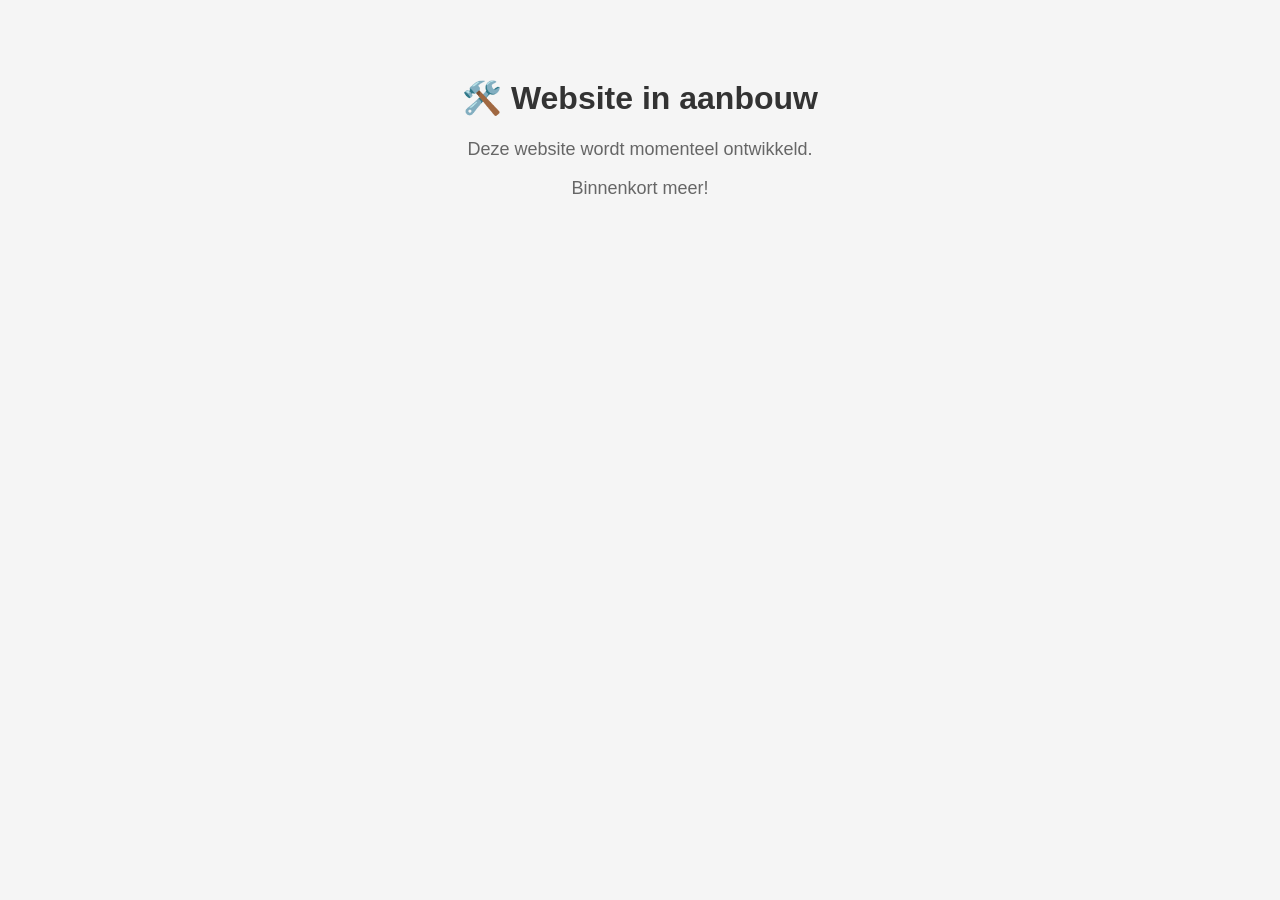
==== index.html @ 9d11d44c "index.html" ====
<!DOCTYPE html>
<html lang="nl">
<head>
    <meta charset="UTF-8">
    <meta name="viewport" content="width=device-width, initial-scale=1.0">
    <title>Tijdelijke Website</title>
    <style>
        body {
            font-family: Arial, sans-serif;
            text-align: center;
            padding: 50px;
            background-color: #f5f5f5;
        }
        h1 {
            color: #333;
        }
        p {
            color: #666;
            font-size: 18px;
        }
    </style>
</head>
<body>
    <h1>🛠️ Website in aanbouw</h1>
    <p>Deze website wordt momenteel ontwikkeld.</p>
    <p>Binnenkort meer!</p>
</body>
</html>
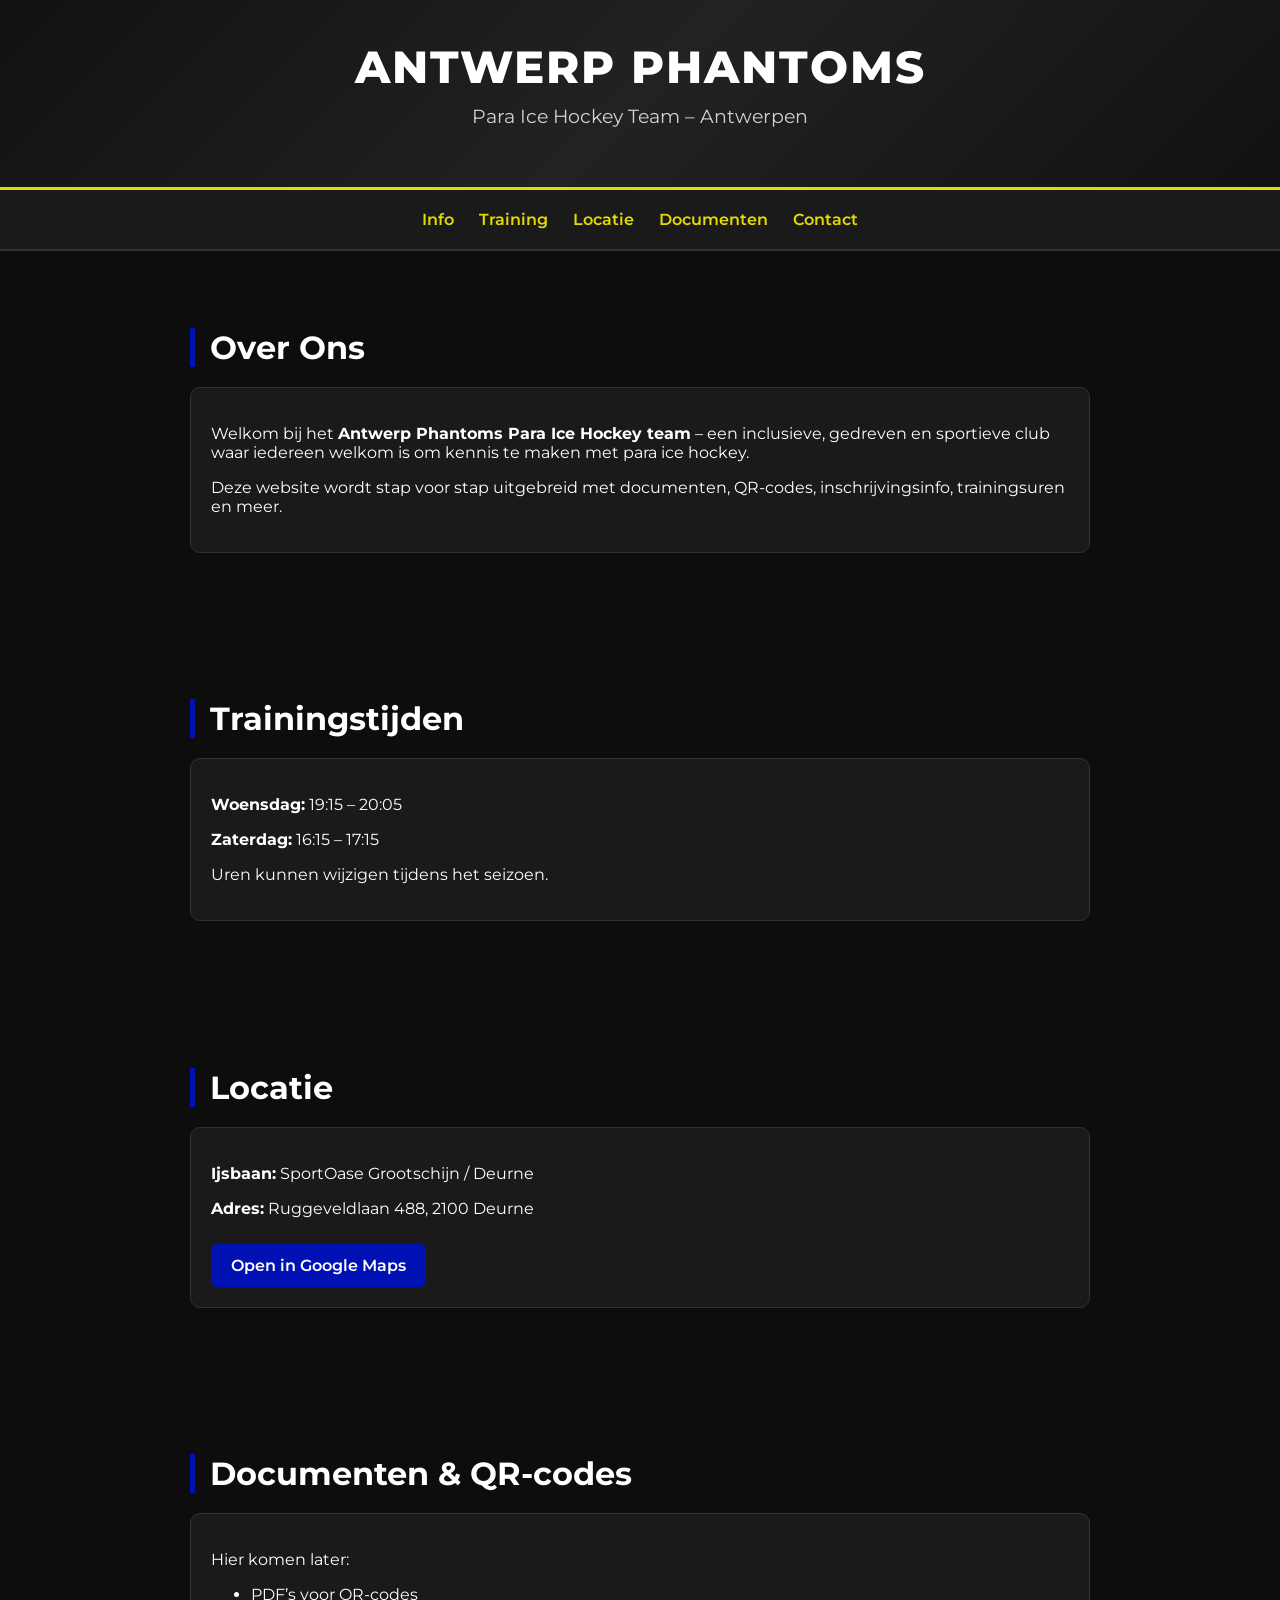
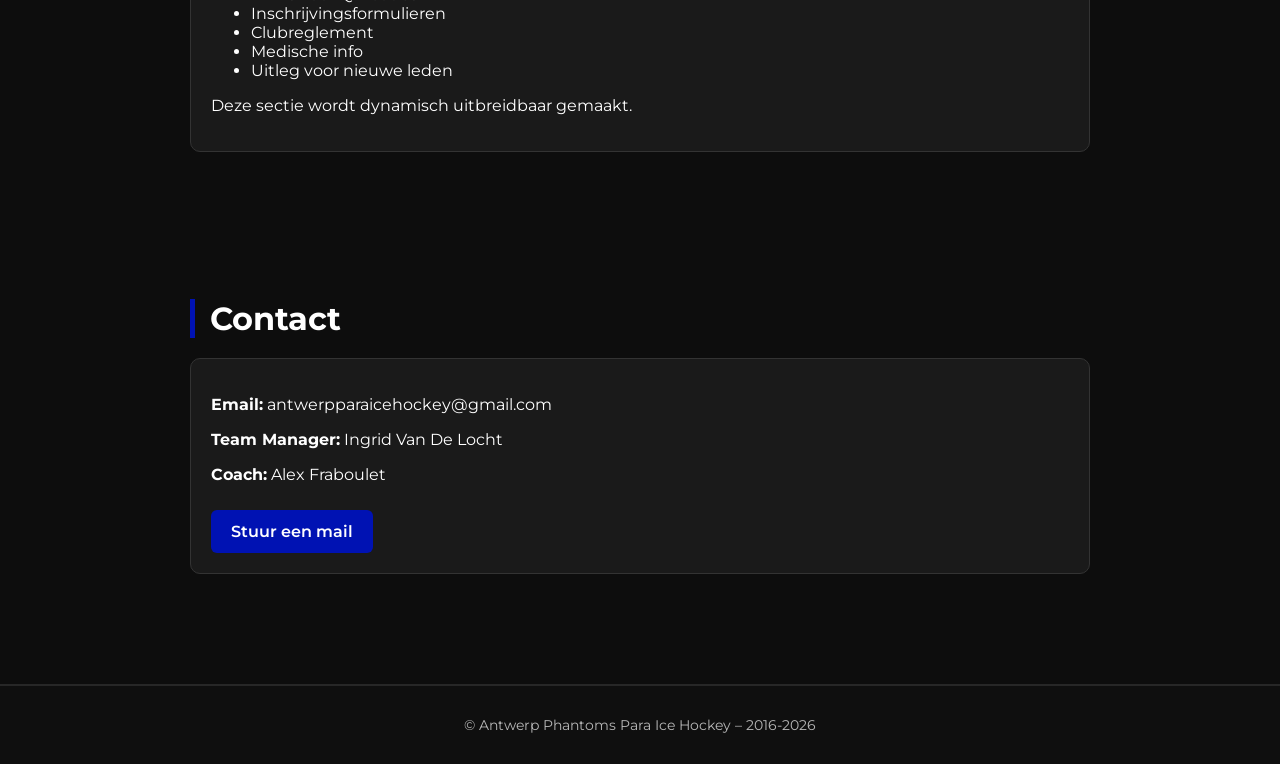
==== commit 73f5b60b: "Add files via upload" ====
--- a/index.html
+++ b/index.html
@@ -3,26 +3,191 @@
 <head>
     <meta charset="UTF-8">
     <meta name="viewport" content="width=device-width, initial-scale=1.0">
-    <title>Tijdelijke Website</title>
+    <title>Antwerp Phantoms Para Ice Hockey</title>
+
+    <!-- Google Fonts -->
+    <link href="https://fonts.googleapis.com/css2?family=Montserrat:wght@300;600;800&display=swap" rel="stylesheet">
+
     <style>
         body {
-            font-family: Arial, sans-serif;
+            margin: 0;
+            font-family: 'Montserrat', sans-serif;
+            background: #0d0d0d;
+            color: white;
+        }
+
+        header {
+            background: linear-gradient(135deg, #111, #222, #111);
+            padding: 40px 20px;
             text-align: center;
-            padding: 50px;
-            background-color: #f5f5f5;
+            border-bottom: 3px solid #e6db00;
         }
-        h1 {
-            color: #333;
+
+        header h1 {
+            font-size: 2.8rem;
+            margin: 0;
+            font-weight: 800;
+            letter-spacing: 2px;
+            text-transform: uppercase;
         }
-        p {
-            color: #666;
-            font-size: 18px;
+
+        header p {
+            margin-top: 10px;
+            font-size: 1.2rem;
+            opacity: 0.8;
+        }
+
+        nav {
+            display: flex;
+            justify-content: center;
+            gap: 25px;
+            padding: 20px;
+            background: #1a1a1a;
+            border-bottom: 2px solid #333;
+        }
+
+        nav a {
+            color: #e6db00;
+            text-decoration: none;
+            font-weight: 600;
+            transition: 0.3s;
+        }
+
+        nav a:hover {
+            color: white;
+        }
+
+        .section {
+            padding: 50px 20px;
+            max-width: 900px;
+            margin: auto;
+        }
+
+        .section h2 {
+            font-size: 2rem;
+            border-left: 5px solid hsl(234, 100%, 35%);
+            padding-left: 15px;
+            margin-bottom: 20px;
+        }
+
+        .card {
+            background: #1a1a1a;
+            padding: 20px;
+            border-radius: 10px;
+            border: 1px solid #333;
+            margin-bottom: 20px;
+            transition: 0.3s;
+        }
+
+        .card:hover {
+            transform: translateY(-5px);
+            border-color: #e6db00;
+        }
+
+        footer {
+            text-align: center;
+            padding: 30px;
+            background: #111;
+            margin-top: 40px;
+            border-top: 2px solid #333;
+            font-size: 0.9rem;
+            opacity: 0.7;
+        }
+
+        .btn {
+            display: inline-block;
+            padding: 12px 20px;
+            background: hsl(234, 100%, 35%);
+            color: white;
+            text-decoration: none;
+            border-radius: 6px;
+            margin-top: 10px;
+            font-weight: 600;
+            transition: 0.3s;
+        }
+
+        .btn:hover {
+            background: hsl(0, 0%, 100%);
+            color: Black;
         }
     </style>
 </head>
+
 <body>
-    <h1>🛠️ Website in aanbouw</h1>
-    <p>Deze website wordt momenteel ontwikkeld.</p>
-    <p>Binnenkort meer!</p>
+
+<header>
+    <h1>Antwerp Phantoms</h1>
+    <p>Para Ice Hockey Team – Antwerpen</p>
+</header>
+
+<nav>
+    <a href="#info">Info</a>
+    <a href="#training">Training</a>
+    <a href="#locatie">Locatie</a>
+    <a href="#documenten">Documenten</a>
+    <a href="#contact">Contact</a>
+</nav>
+
+<section id="info" class="section">
+    <h2>Over Ons</h2>
+    <div class="card">
+        <p>
+            Welkom bij het <strong>Antwerp Phantoms Para Ice Hockey team</strong> – een inclusieve, gedreven en sportieve club 
+            waar iedereen welkom is om kennis te maken met para ice hockey.  
+        </p>
+        <p>
+            Deze website wordt stap voor stap uitgebreid met documenten, QR‑codes, inschrijvingsinfo, 
+            trainingsuren en meer.
+        </p>
+    </div>
+</section>
+
+<section id="training" class="section">
+    <h2>Trainingstijden</h2>
+    <div class="card">
+        <p><strong>Woensdag:</strong> 19:15 – 20:05</p>
+        <p><strong>Zaterdag:</strong> 16:15 – 17:15</p>
+        <p>Uren kunnen wijzigen tijdens het seizoen.</p>
+    </div>
+</section>
+
+<section id="locatie" class="section">
+    <h2>Locatie</h2>
+    <div class="card">
+        <p><strong>Ijsbaan:</strong> SportOase Grootschijn / Deurne</p>
+        <p><strong>Adres:</strong> Ruggeveldlaan 488, 2100 Deurne</p>
+        <a class="btn" href="https://maps.google.com" target="_blank">Open in Google Maps</a>
+    </div>
+</section>
+
+<section id="documenten" class="section">
+    <h2>Documenten & QR‑codes</h2>
+    <div class="card">
+        <p>Hier komen later:</p>
+        <ul>
+            <li>PDF’s voor QR‑codes</li>
+            <li>Inschrijvingsformulieren</li>
+            <li>Clubreglement</li>
+            <li>Medische info</li>
+            <li>Uitleg voor nieuwe leden</li>
+        </ul>
+        <p>Deze sectie wordt dynamisch uitbreidbaar gemaakt.</p>
+    </div>
+</section>
+
+<section id="contact" class="section">
+    <h2>Contact</h2>
+    <div class="card">
+        <p><strong>Email:</strong> antwerpparaicehockey@gmail.com</p>
+        <p><strong>Team Manager:</strong> Ingrid Van De Locht</p>
+        <p><strong>Coach:</strong> Alex Fraboulet</p>
+        <a class="btn" href="mailto:antwerpparaicehockey@gmail.com">Stuur een mail</a>
+    </div>
+</section>
+
+<footer>
+    © Antwerp Phantoms Para Ice Hockey – 2016-2026
+</footer>
+
 </body>
 </html>
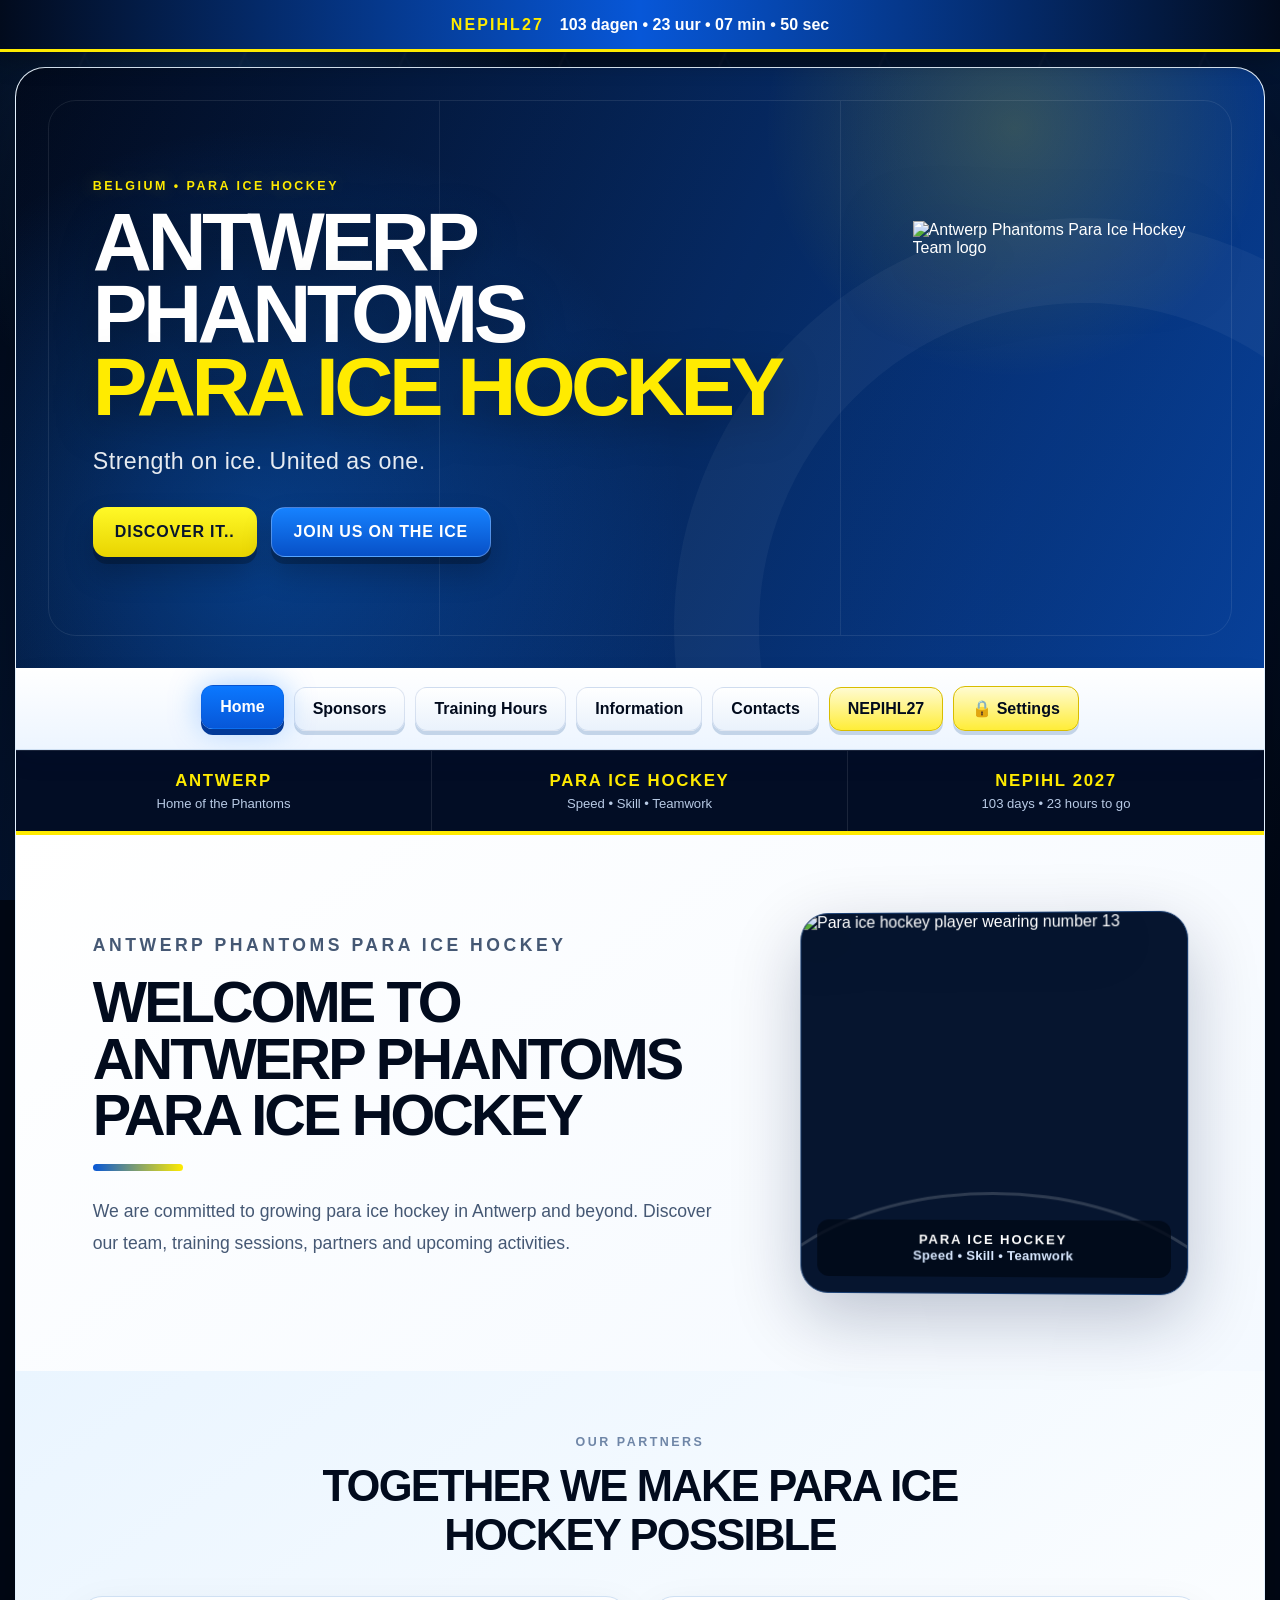
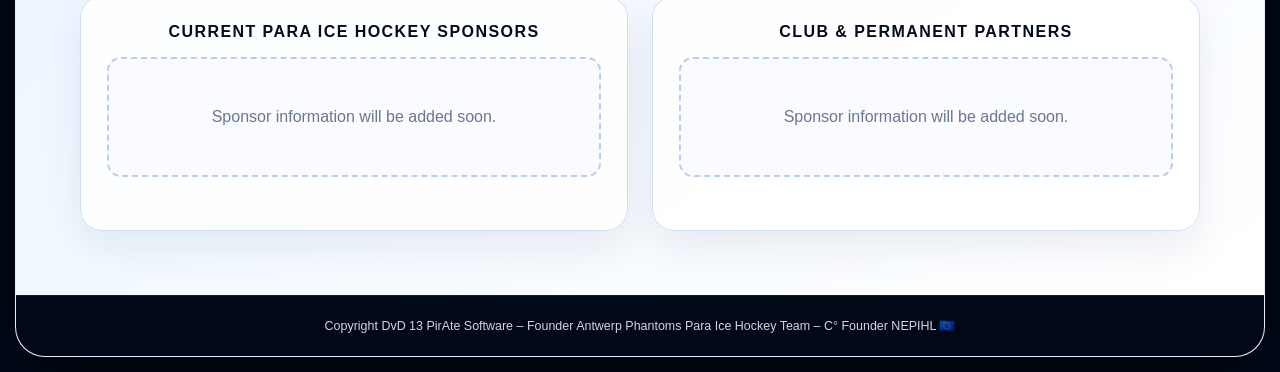
==== commit 6423322a: "Add files via upload" ====
--- a/index.html
+++ b/index.html
@@ -1,193 +1,67 @@
-<!DOCTYPE html>
-<html lang="nl">
+<!doctype html>
+<html lang="en">
 <head>
-    <meta charset="UTF-8">
-    <meta name="viewport" content="width=device-width, initial-scale=1.0">
-    <title>Antwerp Phantoms Para Ice Hockey</title>
+  <meta charset="utf-8">
+  <meta name="viewport" content="width=device-width,initial-scale=1">
+  <meta name="description" content="Official website of Antwerp Phantoms Para Ice Hockey Team">
+  <title>Antwerp Phantoms Para Ice Hockey</title>
+  <link rel="stylesheet" href="styles.css">
+</head>
+<body>
+  <div class="fixed-countdown" id="fixedCountdown" aria-live="polite"><strong>NEPIHL27</strong><span id="fixedCountdownText">Calculating countdown…</span></div>
+  <div class="ice-particles" aria-hidden="true"></div>
+  <div class="site-shell">
+    <header class="hero">
+      <div class="hero-rink-lines" aria-hidden="true"></div>
+      <div class="hero-copy">
+        <p class="eyebrow">Belgium • Para Ice Hockey</p>
+        <h1 id="siteTitle">Antwerp Phantoms<br><span>Para Ice Hockey</span></h1>
+        <p id="siteTagline" class="tagline">Strength on ice. United as one.</p>
+        <div class="hero-actions"><button class="hero-button primary" data-page-jump="information">Discover It..</button><button class="hero-button secondary" data-page-jump="contacts">Join us on the ice</button></div>
+      </div>
+      <img class="team-logo" src="assets/images/team-logo.png" alt="Antwerp Phantoms Para Ice Hockey Team logo">
+    </header>
 
-    <!-- Google Fonts -->
-    <link href="https://fonts.googleapis.com/css2?family=Montserrat:wght@300;600;800&display=swap" rel="stylesheet">
+    <nav class="main-nav" aria-label="Main navigation">
+      <button class="nav-button active" data-page="home">Home</button>
+      <button class="nav-button" data-page="sponsors">Sponsors</button>
+      <button class="nav-button" data-page="training">Training Hours</button>
+      <button class="nav-button" data-page="information">Information</button>
+      <button class="nav-button" data-page="contacts">Contacts</button>
+      <button class="nav-button nepihl-nav" data-page="nepihl27">NEPIHL27</button>
+      <a class="nav-button settings-link" href="settings.html" aria-label="Open protected Settings">🔒 Settings</a>
+    </nav>
 
-    <style>
-        body {
-            margin: 0;
-            font-family: 'Montserrat', sans-serif;
-            background: #0d0d0d;
-            color: white;
-        }
+    <section class="scoreboard-strip" aria-label="Team highlights">
+      <div><strong>ANTWERP</strong><span>Home of the Phantoms</span></div>
+      <div><strong>PARA ICE HOCKEY</strong><span>Speed • Skill • Teamwork</span></div>
+      <div id="eventCountdown"><strong>NEPIHL 2027</strong><span>20–21 March 2027</span></div>
+    </section>
 
-        header {
-            background: linear-gradient(135deg, #111, #222, #111);
-            padding: 40px 20px;
-            text-align: center;
-            border-bottom: 3px solid #e6db00;
-        }
+    <main id="contentArea" class="content-area" tabindex="-1"></main>
 
-        header h1 {
-            font-size: 2.8rem;
-            margin: 0;
-            font-weight: 800;
-            letter-spacing: 2px;
-            text-transform: uppercase;
-        }
+    <section class="sponsor-zone" aria-labelledby="sponsorZoneTitle">
+      <div class="section-heading">
+        <p class="eyebrow">Our partners</p>
+        <h2 id="sponsorZoneTitle">Together we make para ice hockey possible</h2>
+      </div>
+      <div class="sponsor-columns">
+        <article class="sponsor-panel">
+          <h3>Current Para Ice Hockey Sponsors</h3>
+          <div id="currentSponsors" class="logo-grid"></div>
+        </article>
+        <article class="sponsor-panel">
+          <h3>Club &amp; Permanent Partners</h3>
+          <div id="permanentSponsors" class="logo-grid"></div>
+        </article>
+      </div>
+    </section>
 
-        header p {
-            margin-top: 10px;
-            font-size: 1.2rem;
-            opacity: 0.8;
-        }
-
-        nav {
-            display: flex;
-            justify-content: center;
-            gap: 25px;
-            padding: 20px;
-            background: #1a1a1a;
-            border-bottom: 2px solid #333;
-        }
-
-        nav a {
-            color: #e6db00;
-            text-decoration: none;
-            font-weight: 600;
-            transition: 0.3s;
-        }
-
-        nav a:hover {
-            color: white;
-        }
-
-        .section {
-            padding: 50px 20px;
-            max-width: 900px;
-            margin: auto;
-        }
-
-        .section h2 {
-            font-size: 2rem;
-            border-left: 5px solid hsl(234, 100%, 35%);
-            padding-left: 15px;
-            margin-bottom: 20px;
-        }
-
-        .card {
-            background: #1a1a1a;
-            padding: 20px;
-            border-radius: 10px;
-            border: 1px solid #333;
-            margin-bottom: 20px;
-            transition: 0.3s;
-        }
-
-        .card:hover {
-            transform: translateY(-5px);
-            border-color: #e6db00;
-        }
-
-        footer {
-            text-align: center;
-            padding: 30px;
-            background: #111;
-            margin-top: 40px;
-            border-top: 2px solid #333;
-            font-size: 0.9rem;
-            opacity: 0.7;
-        }
-
-        .btn {
-            display: inline-block;
-            padding: 12px 20px;
-            background: hsl(234, 100%, 35%);
-            color: white;
-            text-decoration: none;
-            border-radius: 6px;
-            margin-top: 10px;
-            font-weight: 600;
-            transition: 0.3s;
-        }
-
-        .btn:hover {
-            background: hsl(0, 0%, 100%);
-            color: Black;
-        }
-    </style>
-</head>
-
-<body>
-
-<header>
-    <h1>Antwerp Phantoms</h1>
-    <p>Para Ice Hockey Team – Antwerpen</p>
-</header>
-
-<nav>
-    <a href="#info">Info</a>
-    <a href="#training">Training</a>
-    <a href="#locatie">Locatie</a>
-    <a href="#documenten">Documenten</a>
-    <a href="#contact">Contact</a>
-</nav>
-
-<section id="info" class="section">
-    <h2>Over Ons</h2>
-    <div class="card">
-        <p>
-            Welkom bij het <strong>Antwerp Phantoms Para Ice Hockey team</strong> – een inclusieve, gedreven en sportieve club 
-            waar iedereen welkom is om kennis te maken met para ice hockey.  
-        </p>
-        <p>
-            Deze website wordt stap voor stap uitgebreid met documenten, QR‑codes, inschrijvingsinfo, 
-            trainingsuren en meer.
-        </p>
-    </div>
-</section>
-
-<section id="training" class="section">
-    <h2>Trainingstijden</h2>
-    <div class="card">
-        <p><strong>Woensdag:</strong> 19:15 – 20:05</p>
-        <p><strong>Zaterdag:</strong> 16:15 – 17:15</p>
-        <p>Uren kunnen wijzigen tijdens het seizoen.</p>
-    </div>
-</section>
-
-<section id="locatie" class="section">
-    <h2>Locatie</h2>
-    <div class="card">
-        <p><strong>Ijsbaan:</strong> SportOase Grootschijn / Deurne</p>
-        <p><strong>Adres:</strong> Ruggeveldlaan 488, 2100 Deurne</p>
-        <a class="btn" href="https://maps.google.com" target="_blank">Open in Google Maps</a>
-    </div>
-</section>
-
-<section id="documenten" class="section">
-    <h2>Documenten & QR‑codes</h2>
-    <div class="card">
-        <p>Hier komen later:</p>
-        <ul>
-            <li>PDF’s voor QR‑codes</li>
-            <li>Inschrijvingsformulieren</li>
-            <li>Clubreglement</li>
-            <li>Medische info</li>
-            <li>Uitleg voor nieuwe leden</li>
-        </ul>
-        <p>Deze sectie wordt dynamisch uitbreidbaar gemaakt.</p>
-    </div>
-</section>
-
-<section id="contact" class="section">
-    <h2>Contact</h2>
-    <div class="card">
-        <p><strong>Email:</strong> antwerpparaicehockey@gmail.com</p>
-        <p><strong>Team Manager:</strong> Ingrid Van De Locht</p>
-        <p><strong>Coach:</strong> Alex Fraboulet</p>
-        <a class="btn" href="mailto:antwerpparaicehockey@gmail.com">Stuur een mail</a>
-    </div>
-</section>
-
-<footer>
-    © Antwerp Phantoms Para Ice Hockey – 2016-2026
-</footer>
-
+    <footer>
+      Copyright DvD 13 PirAte Software – Founder Antwerp Phantoms Para Ice Hockey Team – C° Founder NEPIHL 🇪🇺
+    </footer>
+  </div>
+  <script src="data.js"></script>
+  <script src="site.js"></script>
 </body>
 </html>
--- a/styles.css
+++ b/styles.css
@@ -0,0 +1,143 @@
+:root{--blue:#0757d8;--blue2:#0b78ff;--deep:#020b1d;--deep2:#061b3b;--ice:#eaf5ff;--yellow:#ffeb00;--red:#ed1c24;--white:#fff;--text:#10213a;--muted:#677892;--border:#cfe0f3;--shadow:0 24px 70px rgba(0,20,60,.24);--glow:0 0 32px rgba(11,120,255,.35)}
+*{box-sizing:border-box}html{scroll-behavior:smooth}body{margin:0;font-family:Inter,ui-sans-serif,-apple-system,BlinkMacSystemFont,"Segoe UI",sans-serif;color:var(--text);background:#010817;min-height:100vh;overflow-x:hidden}button,input,textarea,select{font:inherit}.ice-particles{position:fixed;inset:0;pointer-events:none;z-index:-1;background:radial-gradient(circle at 18% 12%,rgba(48,145,255,.25),transparent 25%),radial-gradient(circle at 86% 30%,rgba(255,255,255,.08),transparent 18%),linear-gradient(135deg,#010817,#041839 52%,#010817)}.ice-particles:after{content:"";position:absolute;inset:0;opacity:.18;background-image:linear-gradient(115deg,transparent 0 46%,rgba(255,255,255,.15) 47%,transparent 48%),linear-gradient(65deg,transparent 0 56%,rgba(71,162,255,.13) 57%,transparent 58%);background-size:160px 160px;animation:iceDrift 18s linear infinite}@keyframes iceDrift{to{background-position:320px -160px,-240px 160px}}
+.site-shell{width:min(1540px,calc(100% - 30px));margin:15px auto;background:#fff;border-radius:30px;overflow:hidden;box-shadow:0 35px 100px rgba(0,0,0,.42);border:1px solid rgba(122,188,255,.2)}
+.hero{min-height:600px;padding:60px clamp(28px,6vw,95px);display:flex;align-items:center;justify-content:space-between;gap:45px;color:#fff;position:relative;overflow:hidden;background:radial-gradient(circle at 80% 10%,rgba(255,235,0,.18),transparent 22%),radial-gradient(circle at 20% 80%,rgba(11,120,255,.35),transparent 38%),linear-gradient(115deg,#010817 0%,#05265d 52%,#073f98 100%)}.hero:before{content:"";position:absolute;inset:0;background:linear-gradient(90deg,rgba(1,8,23,.93),rgba(1,8,23,.25)),url('assets/images/player-pihts13.jpeg') center right 12%/auto 120% no-repeat;opacity:.28;mix-blend-mode:screen}.hero:after{content:"";position:absolute;width:650px;height:650px;border:85px solid rgba(255,255,255,.045);border-radius:50%;right:-230px;bottom:-370px}.hero-rink-lines{position:absolute;inset:32px;border:1px solid rgba(255,255,255,.09);border-radius:28px;pointer-events:none}.hero-rink-lines:before,.hero-rink-lines:after{content:"";position:absolute;top:0;bottom:0;width:1px;background:rgba(255,255,255,.08)}.hero-rink-lines:before{left:33%}.hero-rink-lines:after{right:33%}.hero-copy{position:relative;z-index:2;max-width:900px}.eyebrow{font-size:.78rem;font-weight:900;letter-spacing:.2em;text-transform:uppercase;color:#6f86a7;margin:0 0 13px}.hero .eyebrow{color:var(--yellow);text-shadow:0 0 20px rgba(255,235,0,.32)}h1,h2,h3,p{margin-top:0}.hero h1{font-size:clamp(2.9rem,6.4vw,7rem);line-height:.88;text-transform:uppercase;letter-spacing:-.055em;margin-bottom:25px;text-shadow:0 12px 40px rgba(0,0,0,.35)}.hero h1 span{display:inline-block;color:var(--yellow)}.tagline{font-size:clamp(1.05rem,2vw,1.45rem);opacity:.9;margin:0;letter-spacing:.02em}.team-logo{width:clamp(180px,23vw,330px);height:clamp(180px,23vw,330px);object-fit:contain;position:relative;z-index:2;filter:drop-shadow(0 22px 36px rgba(0,0,0,.55));animation:logoFloat 4s ease-in-out infinite}@keyframes logoFloat{50%{transform:translateY(-10px) rotate(-1deg)}}.hero-actions{display:flex;gap:14px;flex-wrap:wrap;margin-top:32px}.hero-button{border:0;border-radius:14px;padding:15px 22px;font-weight:900;text-transform:uppercase;letter-spacing:.05em;cursor:pointer;transition:.25s;box-shadow:0 7px 0 rgba(0,0,0,.24),0 16px 30px rgba(0,0,0,.22)}.hero-button:hover{transform:translateY(-3px);box-shadow:0 10px 0 rgba(0,0,0,.2),0 22px 35px rgba(0,0,0,.28)}.hero-button:active{transform:translateY(4px);box-shadow:0 2px 0 rgba(0,0,0,.25)}.hero-button.primary{background:linear-gradient(#fff928,#e8d400);color:#08152d}.hero-button.secondary{background:linear-gradient(#1682ff,#0750c7);color:#fff;border:1px solid rgba(255,255,255,.28)}
+.main-nav{display:flex;justify-content:center;align-items:center;gap:10px;padding:18px 22px;background:linear-gradient(180deg,#fff,#edf5ff);border-bottom:1px solid var(--border);overflow-x:auto;position:sticky;top:0;z-index:20;box-shadow:0 10px 24px rgba(3,26,66,.08)}.nav-button{appearance:none;border:1px solid rgba(8,59,145,.12);background:linear-gradient(180deg,#fff,#eaf2fc);color:var(--deep);font-weight:850;text-decoration:none;padding:12px 18px;border-radius:12px;white-space:nowrap;cursor:pointer;transition:.2s;box-shadow:0 4px 0 #c3d4e8}.nav-button:hover,.nav-button.active{background:linear-gradient(180deg,var(--blue2),var(--blue));color:#fff;transform:translateY(-2px);box-shadow:0 6px 0 #043a98,var(--glow)}.nav-button:active{transform:translateY(3px);box-shadow:0 1px 0 #043a98}.settings-link{border-color:#d8bd00;background:linear-gradient(180deg,#fffbd1,#ffed38)}
+.scoreboard-strip{display:grid;grid-template-columns:repeat(3,1fr);background:#020d25;color:#fff;border-top:1px solid rgba(255,255,255,.1);border-bottom:4px solid var(--yellow)}.scoreboard-strip>div{padding:20px 25px;text-align:center;border-right:1px solid rgba(255,255,255,.1)}.scoreboard-strip>div:last-child{border-right:0}.scoreboard-strip strong{display:block;color:var(--yellow);font-size:1.05rem;letter-spacing:.1em}.scoreboard-strip span{display:block;color:#b8cae5;font-size:.82rem;margin-top:5px}
+.content-area{min-height:520px;padding:clamp(44px,6vw,85px);display:grid;grid-template-columns:minmax(0,1.25fr) minmax(280px,.75fr);gap:60px;align-items:center;outline:none;background:linear-gradient(145deg,#fff,#f4f9ff)}.content-copy{animation:fadeUp .45s ease both}@keyframes fadeUp{from{opacity:0;transform:translateY(16px)}}.content-copy h2,.gallery-content>h2{font-size:clamp(2.2rem,4.5vw,4.8rem);line-height:.98;letter-spacing:-.05em;color:var(--deep);margin-bottom:24px;text-transform:uppercase}.content-copy h2:after{content:"";display:block;width:90px;height:7px;margin-top:20px;border-radius:99px;background:linear-gradient(90deg,var(--blue),var(--yellow))}.content-copy p{font-size:1.1rem;line-height:1.82;color:#455874;max-width:850px}.content-visual{min-height:340px;border-radius:28px;background:linear-gradient(145deg,var(--blue2),var(--deep2));color:#fff;display:flex;flex-direction:column;align-items:center;justify-content:center;position:relative;overflow:hidden;box-shadow:var(--shadow);border:1px solid rgba(255,255,255,.18);transform:perspective(1000px) rotateY(-2deg)}.content-visual:after{content:"";position:absolute;inset:auto -20% -65% -20%;height:90%;border-radius:50%;border:3px solid rgba(255,255,255,.16)}.content-visual span{font-size:8rem;font-weight:950;line-height:1;color:var(--yellow)}.content-visual strong{text-transform:uppercase;letter-spacing:.14em}.image-visual{background:#06152f;border:1px solid #193e72;align-self:stretch;min-height:380px}.image-visual>img{width:100%;height:100%;min-height:380px;object-fit:contain;filter:drop-shadow(0 20px 24px rgba(0,0,0,.35))}.contact-visual>img{object-fit:cover}.primary-button,.secondary-button,.danger-button{border:0;border-radius:12px;padding:13px 18px;font-weight:850;cursor:pointer;text-decoration:none;display:inline-flex;justify-content:center;align-items:center;transition:.2s}.primary-button{background:linear-gradient(#1682ff,#0750c7);color:#fff;box-shadow:0 5px 0 #04398f,0 12px 24px rgba(8,59,145,.2)}.primary-button:hover{transform:translateY(-2px)}.primary-button:disabled{opacity:.45;cursor:not-allowed;transform:none}.secondary-button{background:linear-gradient(#fff,#eaf2fc);color:var(--deep);border:1px solid var(--border);box-shadow:0 4px 0 #c7d7e8}.danger-button{background:#fff0f1;color:#a51b25;border:1px solid #ffd1d5}.inline-button{margin-top:15px}.ice-lines{position:absolute;inset:20px;border:2px solid rgba(255,255,255,.2);border-radius:50%}.sponsor-visual:before{content:"";width:120px;height:120px;border-radius:50%;border:16px solid rgba(255,255,255,.12);position:absolute}
+.sponsor-zone{background:linear-gradient(145deg,#eaf5ff,#fff);padding:clamp(42px,5vw,75px)}.section-heading{text-align:center;max-width:760px;margin:0 auto 35px}.section-heading h2{font-size:clamp(2rem,3.4vw,3.5rem);color:var(--deep);text-transform:uppercase;letter-spacing:-.04em}.sponsor-columns{display:grid;grid-template-columns:1fr 1fr;gap:24px}.sponsor-panel{background:rgba(255,255,255,.88);border:1px solid var(--border);border-radius:22px;padding:26px;min-height:235px;box-shadow:0 15px 40px rgba(3,26,66,.08)}.sponsor-panel h3{text-align:center;color:var(--deep);font-size:1rem;text-transform:uppercase;letter-spacing:.09em}.logo-grid{display:grid;grid-template-columns:repeat(auto-fit,minmax(130px,1fr));gap:14px;align-items:stretch}.sponsor-card{min-height:125px;border:1px solid var(--border);border-radius:14px;padding:14px;text-decoration:none;color:var(--text);display:flex;flex-direction:column;justify-content:center;align-items:center;gap:8px;background:#fff;transition:.25s}.sponsor-card:hover{transform:translateY(-5px);box-shadow:0 14px 28px rgba(3,26,66,.12)}.sponsor-card img{width:100%;height:76px;object-fit:contain}.sponsor-card span{font-size:.78rem;text-align:center;font-weight:700}.empty-state{min-height:120px;border:2px dashed #b9cfe7;border-radius:14px;display:flex;align-items:center;justify-content:center;text-align:center;padding:20px;color:var(--muted);background:#f9fbfe}.gallery-content{grid-column:1/-1}.album-grid{display:grid;grid-template-columns:repeat(auto-fit,minmax(230px,1fr));gap:22px}.album-card{border:1px solid var(--border);border-radius:18px;overflow:hidden;background:#fff;box-shadow:0 10px 26px rgba(3,26,66,.08);transition:.25s}.album-card:hover{transform:translateY(-5px)}.album-cover{height:190px;background:var(--ice);position:relative}.album-cover img{width:100%;height:100%;object-fit:cover}.album-cover span{position:absolute;right:12px;bottom:12px;background:rgba(3,26,66,.85);color:#fff;padding:6px 9px;border-radius:8px;font-size:.75rem}.album-copy{padding:18px}.album-copy p{color:var(--muted)}.documents-section{margin-top:32px}.documents-grid{display:grid;grid-template-columns:repeat(auto-fit,minmax(220px,1fr));gap:14px}.document-card{display:flex;align-items:center;gap:14px;padding:16px;border:1px solid var(--border);border-radius:14px;background:#fff;text-decoration:none;color:var(--text);transition:.2s}.document-card:hover{transform:translateY(-3px);box-shadow:0 12px 25px rgba(3,26,66,.1)}.file-type-badge{display:flex;align-items:center;justify-content:center;min-width:48px;height:48px;border-radius:10px;background:var(--blue);color:#fff;font-size:.68rem;font-weight:900}.document-card strong{display:block}.document-card span{font-size:.76rem;color:var(--muted)}footer{background:#010817;color:#cbd8ea;text-align:center;padding:21px 24px;font-size:.78rem;line-height:1.5;border-top:1px solid rgba(255,255,255,.08)}
+/* Settings */.settings-body{background:#edf3fa}.settings-shell{min-height:100vh;display:grid;grid-template-columns:300px 1fr}.settings-sidebar{background:linear-gradient(180deg,var(--deep),#062d70);color:#fff;padding:34px 26px;position:sticky;top:0;height:100vh;display:flex;flex-direction:column}.settings-logo{width:92px;height:92px;object-fit:contain;margin-bottom:25px}.settings-sidebar .eyebrow{color:var(--yellow)}.settings-sidebar h1{font-size:2.4rem;margin-bottom:8px}.settings-sidebar>p:not(.eyebrow){color:#b9c9df;line-height:1.5}.settings-tabs{display:flex;flex-direction:column;gap:7px;margin:24px 0 auto}.settings-tab{border:0;background:transparent;color:#d8e4f4;text-align:left;padding:13px 14px;border-radius:11px;cursor:pointer;font-weight:700}.settings-tab:hover,.settings-tab.active{background:rgba(255,255,255,.12);color:#fff}.full-width{width:100%}.settings-main{padding:30px clamp(24px,4vw,64px) 70px}.settings-topbar{display:flex;justify-content:space-between;gap:24px;align-items:center;margin-bottom:28px}.settings-topbar h2{font-size:2rem;margin:0;color:var(--deep)}.save-status{background:#e5f7ec;color:#176c3d;padding:9px 13px;border-radius:999px;font-size:.8rem;font-weight:750;transition:.2s}.save-status.flash{transform:scale(1.04)}.settings-panel{display:none}.settings-panel.active{display:block}.form-card{background:#fff;border:1px solid var(--border);border-radius:20px;padding:clamp(22px,3vw,36px);box-shadow:0 12px 34px rgba(3,26,66,.07);max-width:980px;margin-bottom:24px}.form-card h3{font-size:1.35rem;color:var(--deep);border-bottom:1px solid var(--border);padding-bottom:16px;margin-bottom:22px}.form-card label{display:flex;flex-direction:column;gap:8px;font-weight:750;margin-bottom:18px;color:#263b59}.form-card input,.form-card textarea,.form-card select{border:1px solid #cbd7e6;border-radius:11px;padding:12px 13px;background:#fbfdff;color:var(--text);outline:none}.form-card input:focus,.form-card textarea:focus,.form-card select:focus{border-color:var(--blue);box-shadow:0 0 0 3px rgba(8,59,145,.1)}.two-column-form{display:grid;grid-template-columns:1fr 1fr;gap:18px}.button-row{display:flex;gap:12px;flex-wrap:wrap}.form-help{color:var(--muted);font-size:.88rem;line-height:1.5}.manager-list{display:flex;flex-direction:column;gap:11px}.manager-item{display:grid;grid-template-columns:58px 1fr auto;align-items:center;gap:14px;padding:11px;border:1px solid var(--border);border-radius:13px}.manager-item>img,.album-thumb{width:58px;height:48px;object-fit:contain;background:#f5f8fc;border-radius:8px}.album-thumb img{width:100%;height:100%;object-fit:cover;border-radius:8px}.manager-item div:nth-child(2){display:flex;flex-direction:column;gap:3px}.manager-item span{font-size:.78rem;color:var(--muted)}.manager-item small{font-size:.72rem;color:#8290a4}.icon-button{border:0;border-radius:9px;padding:8px 10px;cursor:pointer;font-weight:750}.icon-button.danger{background:#fff0f1;color:#a51b25}.status-badge{display:inline-flex;background:#fff4bf;color:#755e00;padding:7px 11px;border-radius:999px;font-weight:800;font-size:.78rem;margin-bottom:12px}.publish-card p{line-height:1.65;color:#526079}.security-gate{position:fixed;inset:0;background:radial-gradient(circle at 70% 20%,#0b5dcc,#010817 60%);z-index:999;display:flex;align-items:center;justify-content:center;padding:20px}.security-gate.hidden{display:none}.security-card{width:min(460px,100%);background:#fff;padding:35px;border-radius:24px;box-shadow:0 30px 80px rgba(0,0,0,.45);text-align:center}.security-card img{width:105px;height:105px;object-fit:contain}.security-card input{width:100%;padding:13px;border:1px solid var(--border);border-radius:11px;margin:10px 0}.security-message{min-height:24px;font-size:.85rem}.security-message.error{color:#a51b25}.security-message.success{color:#176c3d}.security-locked{opacity:.55;filter:grayscale(.3)}
+@media(max-width:950px){.hero{min-height:auto}.content-area{grid-template-columns:1fr}.content-visual{min-height:250px;transform:none}.sponsor-columns{grid-template-columns:1fr}.settings-shell{grid-template-columns:1fr}.settings-sidebar{position:relative;height:auto}.settings-tabs{display:grid;grid-template-columns:repeat(2,1fr);margin-bottom:24px}.settings-main{padding:24px}.settings-topbar{align-items:flex-start}.two-column-form{grid-template-columns:1fr}.scoreboard-strip{grid-template-columns:1fr}.scoreboard-strip>div{border-right:0;border-bottom:1px solid rgba(255,255,255,.1)}}
+@media(max-width:650px){.site-shell{width:100%;margin:0;border-radius:0}.hero{padding:38px 22px;flex-direction:column-reverse;text-align:center;min-height:680px}.hero:before{background-position:center bottom;background-size:auto 75%}.hero-actions{justify-content:center}.team-logo{width:165px;height:165px}.main-nav{justify-content:flex-start}.content-area{padding:40px 22px}.content-visual span{font-size:6rem}.settings-topbar{flex-direction:column}.settings-tabs{grid-template-columns:1fr}.manager-item{grid-template-columns:48px 1fr}.manager-item .icon-button{grid-column:1/-1}.button-row>*{width:100%}.hero-button{width:100%}}
+@media(prefers-reduced-motion:reduce){*{animation:none!important;scroll-behavior:auto!important;transition:none!important}}
+
+/* v1.1.1: fixed countdown and NEPIHL27 */
+body{padding-top:52px}.fixed-countdown{position:fixed;top:0;left:0;right:0;z-index:1000;min-height:52px;padding:10px 18px;display:flex;align-items:center;justify-content:center;gap:16px;text-align:center;background:linear-gradient(90deg,#020b1d,#0757d8,#020b1d);color:#fff;border-bottom:3px solid var(--yellow);box-shadow:0 8px 24px rgba(0,0,0,.32)}.fixed-countdown strong{color:var(--yellow);letter-spacing:.13em}.fixed-countdown span{font-variant-numeric:tabular-nums;font-weight:800}.main-nav{top:52px}.nepihl-nav{background:linear-gradient(180deg,#fffbd1,#ffed38);border-color:#d8bd00}.visual-caption{position:absolute;left:16px;right:16px;bottom:16px;z-index:2;padding:12px 14px;border-radius:12px;background:rgba(1,8,23,.78);display:flex;flex-direction:column;align-items:center;text-align:center}.visual-caption strong{font-size:.82rem}.visual-caption span{font-size:.82rem!important;line-height:1.35!important;color:#d8e8ff!important;font-weight:750;letter-spacing:.02em;white-space:normal;overflow-wrap:anywhere;max-width:100%}.nepihl-content{grid-column:1/-1}.nepihl-content>h2{font-size:clamp(2.4rem,5vw,5.2rem);line-height:.95;text-transform:uppercase;color:var(--deep);margin-bottom:20px}.nepihl-content>p{max-width:900px;color:#455874;font-size:1.08rem;line-height:1.75}.nepihl-box-grid{display:grid;grid-template-columns:repeat(2,minmax(0,1fr));align-items:stretch;gap:24px;margin-top:38px}.nepihl-box{display:flex;flex-direction:column;min-width:0;height:100%;overflow:hidden;border:1px solid var(--border);border-radius:22px;background:#fff;box-shadow:0 15px 38px rgba(3,26,66,.1)}.nepihl-box-image{width:100%;aspect-ratio:16/9;background:#06152f}.nepihl-box-image img{width:100%;height:100%;display:block;object-fit:cover}.nepihl-box-placeholder{aspect-ratio:16/9;display:flex;align-items:center;justify-content:center;font-size:5rem;font-weight:950;color:var(--yellow);background:linear-gradient(145deg,var(--blue2),var(--deep2))}.nepihl-box-copy{flex:1;padding:24px;overflow-wrap:anywhere}.nepihl-box-copy h3{font-size:1.45rem;color:var(--deep);margin-bottom:13px}.nepihl-box-copy p{line-height:1.7;color:#526079}.nepihl-editor-grid{display:grid;grid-template-columns:repeat(2,minmax(0,1fr));gap:20px;margin-bottom:24px}.nepihl-editor-card{min-width:0;border:1px solid var(--border);border-radius:16px;padding:18px;background:#f8fbff}.nepihl-editor-card legend{padding:0 8px;font-weight:900;color:var(--blue)}.nepihl-image-preview{min-height:140px;margin:0 0 14px;border:2px dashed #b9cfe7;border-radius:12px;background:#fff;display:flex;align-items:center;justify-content:center;overflow:hidden;color:var(--muted)}.nepihl-image-preview img{width:100%;height:180px;object-fit:contain}.settings-body{padding-top:0}.settings-body .fixed-countdown{display:none}
+@media(max-width:950px){.nepihl-box-grid,.nepihl-editor-grid{grid-template-columns:1fr}}
+@media(max-width:650px){body{padding-top:66px}.fixed-countdown{min-height:66px;flex-direction:column;gap:2px;padding:8px 12px;font-size:.8rem}.main-nav{top:66px}.nepihl-box-copy{padding:19px}}
+
+/* Corrected protected Settings access */
+[hidden]{display:none!important}
+.settings-is-locked{overflow:hidden;background:#010817}
+.settings-is-locked .settings-shell{display:none!important;pointer-events:none!important;visibility:hidden!important}
+.login-gate{position:fixed;inset:0;z-index:5000;display:grid;place-items:center;overflow:auto;padding:32px 20px;background:linear-gradient(rgba(1,8,23,.78),rgba(1,8,23,.9)),radial-gradient(circle at 75% 15%,#0b5dcc 0,#062d70 32%,#010817 72%)}
+.login-gate[hidden]{display:none!important}
+.login-card{width:min(500px,100%);padding:clamp(26px,5vw,46px);border:1px solid rgba(255,255,255,.16);border-radius:24px;background:#fff;box-shadow:0 28px 90px rgba(0,0,0,.48);text-align:left}
+.login-logo{display:block;width:110px;height:110px;object-fit:contain;margin:0 auto 22px}
+.login-card .eyebrow{text-align:center;color:var(--blue);letter-spacing:.13em}
+.login-card h1{text-align:center;color:var(--deep);font-size:clamp(2rem,6vw,3rem);margin:5px 0 12px}
+.login-card>p:not(.eyebrow){text-align:center;color:var(--muted);line-height:1.6;margin-bottom:24px}
+.login-card label{display:flex;flex-direction:column;gap:8px;color:#263b59;font-weight:750;margin-bottom:16px}
+.login-card input{width:100%;border:1px solid #cbd7e6;border-radius:11px;padding:13px;background:#fbfdff;color:var(--text);font:inherit;outline:none}
+.login-card input:focus{border-color:var(--blue);box-shadow:0 0 0 3px rgba(8,59,145,.12)}
+.login-back-link{display:block;margin-top:18px;text-align:center;color:var(--blue);font-weight:750;text-decoration:none}
+.login-back-link:hover{text-decoration:underline}
+@media(max-width:600px){.login-gate{padding:18px 12px}.login-card{border-radius:18px}.login-logo{width:88px;height:88px}}
+
+/* v1.1.2: reliable local security and clickable NEPIHL27 cards */
+.login-gate{position:fixed;inset:0;z-index:5000;display:flex;align-items:center;justify-content:center;padding:24px;background:radial-gradient(circle at 75% 20%,rgba(8,92,216,.9),transparent 34%),linear-gradient(135deg,#010817,#05265d 58%,#073f98);color:#fff}
+.login-card{width:min(470px,100%);padding:38px;border:1px solid rgba(255,255,255,.2);border-radius:26px;background:rgba(255,255,255,.98);color:var(--text);box-shadow:0 35px 100px rgba(0,0,0,.5);text-align:center}
+.login-logo{width:110px;height:110px;object-fit:contain}.login-card h1{margin:8px 0;color:var(--deep);font-size:clamp(2rem,6vw,3.2rem)}.login-card>p:not(.eyebrow){color:var(--muted);line-height:1.6}.login-card label{display:flex;flex-direction:column;gap:8px;text-align:left;font-weight:800;margin:22px 0 12px}.login-card input{width:100%;padding:14px;border:1px solid #cbd7e6;border-radius:12px}.login-back-link{display:inline-block;margin-top:16px;color:var(--blue);font-weight:800;text-decoration:none}
+.nepihl-box.is-clickable{color:inherit;text-decoration:none;cursor:pointer;transition:transform .22s ease,box-shadow .22s ease,border-color .22s ease}.nepihl-box.is-clickable:hover,.nepihl-box.is-clickable:focus-visible{transform:translateY(-7px);border-color:#438fe8;box-shadow:0 22px 50px rgba(3,26,66,.2);outline:none}.nepihl-box-action{display:inline-flex;align-items:center;gap:8px;margin-top:16px;padding:10px 14px;border-radius:999px;background:var(--blue);color:#fff;font-weight:850;font-size:.88rem}.nepihl-file-status{margin:-4px 0 14px;padding:11px 12px;border-radius:10px;background:#eaf3ff;color:#40536f;font-size:.82rem;line-height:1.45;overflow-wrap:anywhere}
+
+/* v1.1.3: reliable NEPIHL27 content viewer */
+button.nepihl-box {
+  width: 100%;
+  appearance: none;
+  -webkit-appearance: none;
+  text-align: left;
+  font: inherit;
+  color: inherit;
+}
+.content-viewer[hidden] { display: none !important; }
+.content-viewer {
+  position: fixed;
+  inset: 0;
+  z-index: 10000;
+  display: grid;
+  place-items: center;
+  padding: clamp(14px, 3vw, 36px);
+}
+.content-viewer-backdrop {
+  position: absolute;
+  inset: 0;
+  background: rgba(5, 12, 26, .82);
+  backdrop-filter: blur(8px);
+}
+.content-viewer-panel {
+  position: relative;
+  z-index: 1;
+  width: min(1100px, 96vw);
+  height: min(820px, 92vh);
+  display: grid;
+  grid-template-rows: auto 1fr auto;
+  overflow: hidden;
+  border: 1px solid rgba(255,255,255,.2);
+  border-radius: 20px;
+  background: #fff;
+  box-shadow: 0 30px 90px rgba(0,0,0,.45);
+}
+.content-viewer-panel header,
+.content-viewer-panel footer {
+  display: flex;
+  align-items: center;
+  gap: 14px;
+  padding: 14px 18px;
+  background: #0d2244;
+  color: #fff;
+}
+.content-viewer-panel header { justify-content: space-between; }
+.content-viewer-panel footer { justify-content: flex-end; }
+.content-viewer-panel h2 { margin: 0; color: #fff; font-size: clamp(1.05rem, 2vw, 1.45rem); }
+.content-viewer-close {
+  border: 0;
+  background: transparent;
+  color: #fff;
+  font-size: 2rem;
+  line-height: 1;
+  cursor: pointer;
+}
+.content-viewer-body {
+  min-height: 0;
+  overflow: auto;
+  display: grid;
+  place-items: center;
+  background: #e8edf5;
+}
+.content-viewer-image {
+  display: block;
+  max-width: 100%;
+  max-height: 100%;
+  object-fit: contain;
+}
+.content-viewer-frame {
+  width: 100%;
+  height: 100%;
+  min-height: 500px;
+  border: 0;
+  background: #fff;
+}
+body.viewer-open { overflow: hidden; }
+@media (max-width: 640px) {
+  .content-viewer { padding: 0; }
+  .content-viewer-panel { width: 100vw; height: 100vh; border-radius: 0; }
+  .content-viewer-frame { min-height: 0; }
+}
+
+/* v1.1.4: NEPIHL27 always opens an internal detail panel; no automatic blank tabs. */
+.content-viewer-body{display:block;padding:0;background:#eef3f9;overflow:auto}
+.viewer-detail{width:100%;min-height:100%;padding:clamp(18px,3vw,34px);display:flex;flex-direction:column;gap:22px}
+.viewer-section{width:100%;border-radius:16px;background:#fff;box-shadow:0 8px 24px rgba(3,26,66,.09);overflow:hidden}
+.viewer-section>h3,.viewer-section>p,.viewer-copy{padding-left:22px;padding-right:22px}
+.viewer-copy{padding-top:22px;padding-bottom:22px}
+.viewer-copy h3{margin:0 0 12px;color:var(--deep);font-size:clamp(1.35rem,3vw,2rem)}
+.viewer-copy p{margin:0 0 10px;color:#455874;line-height:1.7}
+.viewer-main-image{width:100%;max-height:60vh;object-fit:contain;background:#09182f}
+.viewer-file-card{display:grid;grid-template-columns:auto 1fr;gap:18px;align-items:center;padding:20px;border-radius:16px;background:#fff;box-shadow:0 8px 24px rgba(3,26,66,.09)}
+.viewer-file-card h3{margin:0 0 7px;color:var(--deep)}
+.viewer-file-card p{margin:0;color:#526079;line-height:1.55}
+.viewer-file-icon{width:70px;height:70px;border-radius:14px;display:grid;place-items:center;background:var(--blue);color:#fff;font-weight:950}
+.viewer-text-file{margin:0;padding:22px;white-space:pre-wrap;overflow-wrap:anywhere;font:14px/1.6 ui-monospace,SFMono-Regular,Menlo,monospace;color:#182a43}
+.viewer-actions{display:flex;flex-wrap:wrap;gap:12px;align-items:center}
+.viewer-actions a,.viewer-actions button{text-decoration:none}
+@media(max-width:640px){.viewer-detail{padding:14px}.viewer-file-card{grid-template-columns:1fr}.viewer-file-icon{width:58px;height:58px}}
